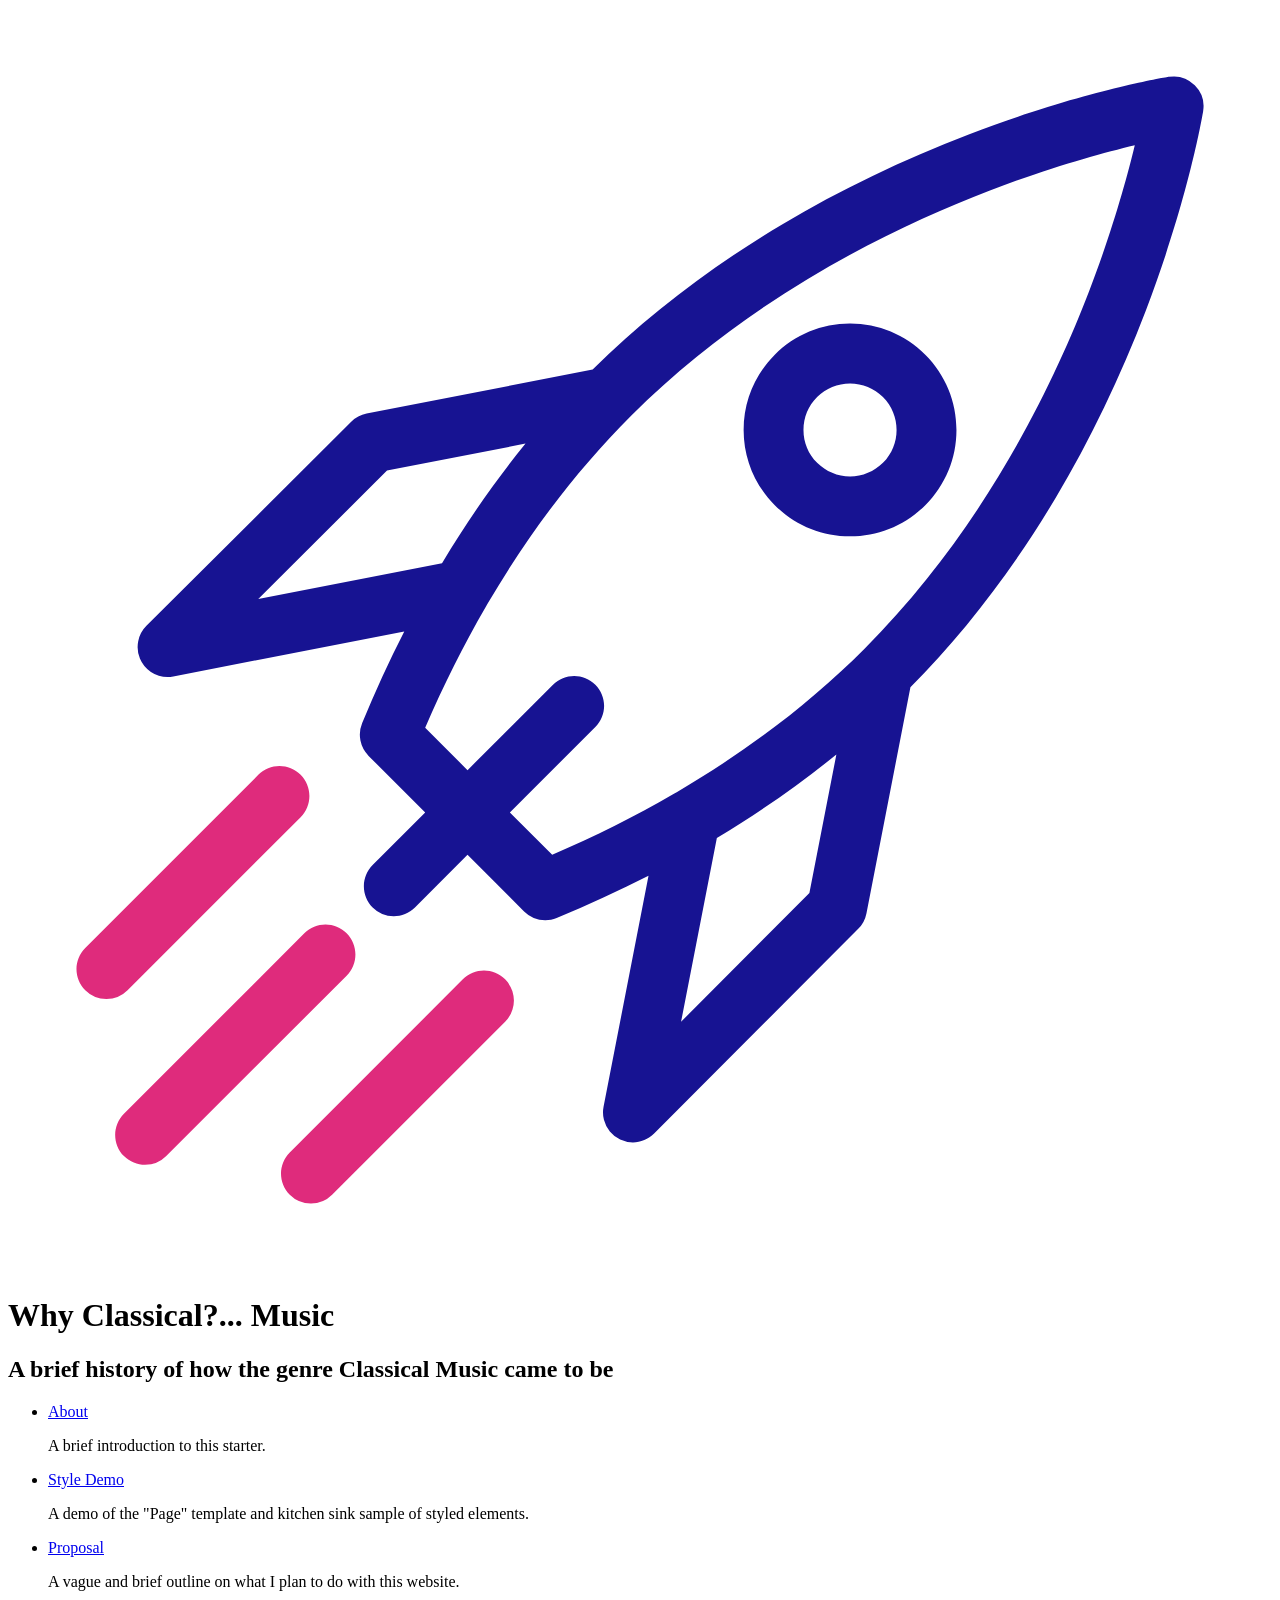
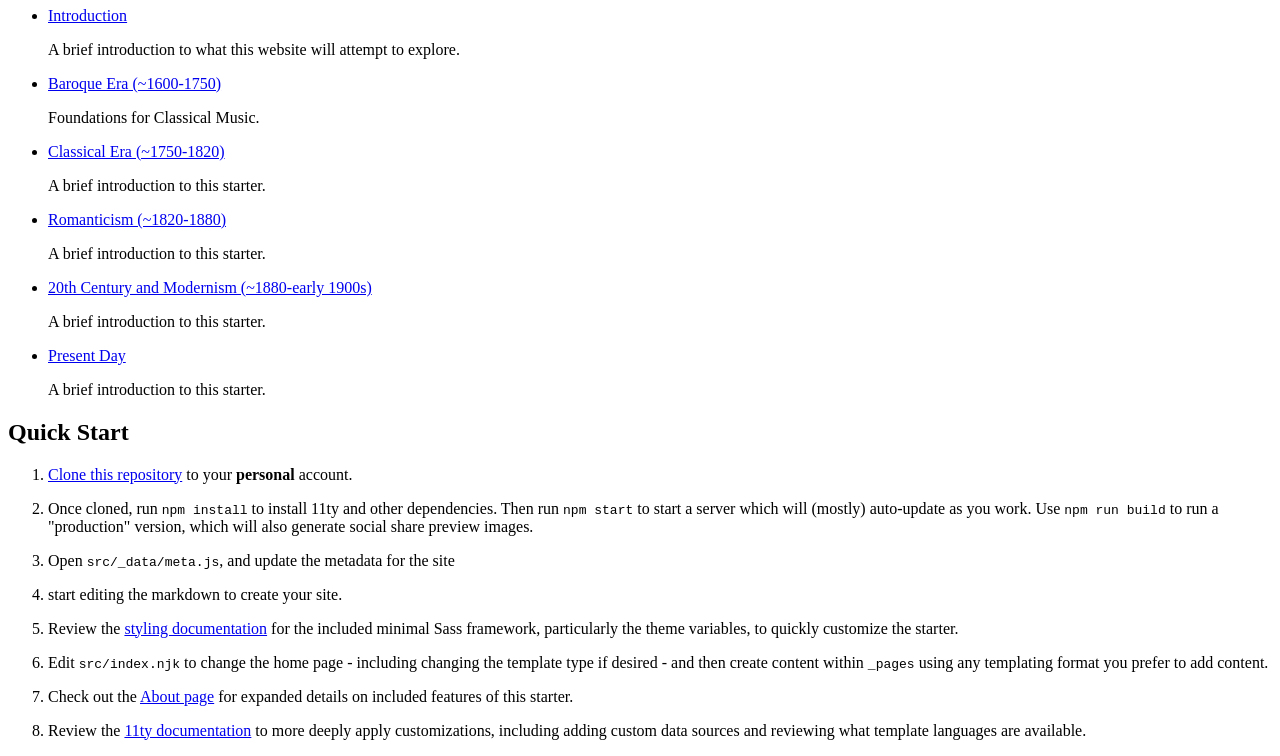
==== docs/index.html @ 2b8c35dd "edit baroque era" ====
<!DOCTYPE html>
<html lang="en"><head>
    <!-- Generated from the 11ty Netlify Jumpstart: https://github.com/5t3ph/11ty-netlify-jumpstart -->
    <meta charset="UTF-8" />
    <meta name="viewport" content="width=device-width, initial-scale=1" />
    <meta name="generator" content="eleventy" />
    <title>Why Classical?... Music</title>
    <meta
      name="description"
      content="A brief history of how the genre Classical Music came to be"
    />
    <link rel="icon" href="/hh-project-11ty-starter-kit/favicon.png" />
    <link href="/hh-project-11ty-starter-kit/css/style.css" rel="stylesheet" />
    <meta name="twitter:card" content="summary_large_image" />
    
    <meta name="twitter:creator" content="@hazelngsanstwitter" />
    
    <meta
      name="twitter:title"
      content="Why Classical?... Music"
    />
    <meta
      name="twitter:description"
      content="A brief history of how the genre Classical Music came to be"
    />

    <meta
      name="og:title"
      content="Why Classical?... Music"
    />
    <meta
      name="og:description"
      content="A brief history of how the genre Classical Music came to be"
    />
    <meta property="og:image" content="https://hackinghistory.github.io/hh-project-11ty-starter-kit//previews/home.png" />
    <meta name="twitter:image" content="https://hackinghistory.github.io/hh-project-11ty-starter-kit//previews/home.png" />

    <link
      rel="alternate"
      type="application/rss+xml"
      title="RSS Feed for Why Classical?... Music"
      href="/feed/"
    />
  </head>
  <body class="front-page">
    <header class="tdbc-hero">
  <div class="tdbc-container">
    <span class="logo">
      <svg
        viewBox="0 0 800 800"
        xmlns="http://www.w3.org/2000/svg"
        aria-hidden="true"
        focusable="false"
      >
        <path fill="none" d="M-1-1h582v402H-1z" />
        <g>
          <path
            fill="#171392"
            d="M580.562 219.439c-12.721-12.723-29.637-19.728-47.623-19.728-17.987 0-34.903 7.005-47.625 19.728-12.72 12.72-19.725 29.634-19.725 47.621 0 17.99 7.005 34.904 19.725 47.625 12.722 12.721 29.633 19.723 47.618 19.726h.007c17.986 0 34.902-7.005 47.623-19.726 12.721-12.723 19.726-29.636 19.726-47.625-.002-17.987-7.007-34.9-19.726-47.621zm-26.791 68.456c-5.566 5.568-12.96 8.636-20.834 8.636-7.872-.002-15.271-3.068-20.834-8.636-5.566-5.562-8.633-12.96-8.633-20.834 0-7.868 3.065-15.269 8.633-20.834 5.563-5.565 12.967-8.63 20.834-8.63 7.868 0 15.268 3.063 20.834 8.63 11.492 11.488 11.492 30.18 0 41.668z"
          />
          <path
            fill="#df2b7c"
            d="M62.282 627.218a18.876 18.876 0 01-13.392-5.546c-7.398-7.397-7.398-19.395 0-26.79L158.42 485.35c7.398-7.397 19.392-7.397 26.79 0s7.398 19.395 0 26.792L75.676 621.672a18.876 18.876 0 01-13.394 5.546zM86.774 732.172c-4.85 0-9.696-1.85-13.395-5.549-7.398-7.397-7.398-19.389 0-26.786L187.545 585.67c7.398-7.398 19.392-7.398 26.787 0 7.398 7.398 7.398 19.393 0 26.79L100.168 726.623a18.884 18.884 0 01-13.394 5.549zM191.725 756.661a18.88 18.88 0 01-13.395-5.546c-7.398-7.397-7.398-19.393 0-26.789L287.863 614.79c7.396-7.394 19.392-7.396 26.787 0 7.398 7.397 7.398 19.395 0 26.793L205.12 751.115a18.884 18.884 0 01-13.395 5.546z"
          />
          <path
            fill="#171392"
            d="M751.113 48.891a18.949 18.949 0 00-16.403-5.311c-2.202.357-54.705 8.98-126.25 36.316-41.974 16.034-81.85 35.237-118.529 57.076-45.039 26.814-85.356 57.721-119.899 91.871l-143.055 27.85a18.967 18.967 0 00-9.753 5.177L87.618 391.06a18.944 18.944 0 0013.365 32.36c1.202 0 2.415-.114 3.628-.347l146.185-28.463c-9.516 18.672-18.419 38.055-26.683 58.144a18.958 18.958 0 004.125 20.603l35.811 35.811-33.27 33.27c-7.398 7.398-7.398 19.39 0 26.787a18.882 18.882 0 0013.397 5.549c4.847 0 9.693-1.85 13.392-5.546l33.27-33.271 35.811 35.813a18.962 18.962 0 0013.4 5.548c2.423 0 4.871-.467 7.199-1.426 20.091-8.262 39.475-17.165 58.141-26.678L376.934 695.4a18.946 18.946 0 0018.588 22.565c4.917 0 9.778-1.918 13.417-5.573l129.188-129.604a18.969 18.969 0 005.181-9.753l27.845-143.055c34.148-34.547 65.06-74.859 91.876-119.901 21.834-36.683 41.04-76.558 57.077-118.529 27.33-71.551 35.958-124.048 36.313-126.25a18.957 18.957 0 00-5.306-16.409zm-592.72 325.11l81.489-81.224 87.674-17.069c-19.015 23.391-36.655 48.634-52.847 75.648l-116.316 22.645zm348.826 186.12l-81.222 81.489 22.643-116.316c27.021-16.192 52.259-33.83 75.648-52.848l-17.069 87.675zm177.14-381.185c-23.915 62.371-68.01 152.302-142.237 226.531-34.171 34.168-73.96 64.54-118.89 90.838-.804.401-1.585.854-2.322 1.366-24.049 13.943-49.566 26.728-76.476 38.302l-26.806-26.809 54.11-54.106c7.395-7.397 7.395-19.392 0-26.79-7.398-7.397-19.392-7.396-26.79 0l-54.109 54.106-26.806-26.809c11.578-26.913 24.361-52.433 38.308-76.488.508-.732.951-1.5 1.35-2.295 26.298-44.938 56.672-84.732 90.849-118.909 74.225-74.225 164.156-118.319 226.527-142.235 37.897-14.537 70.522-23.601 92.09-28.797-5.198 21.571-14.263 54.197-28.798 92.095z"
          />
        </g>
      </svg>
    </span>
    <h1 class="tdbc-ink--primary tdbc-mb-none">Why Classical?... Music</h1>
    <h2 class="tdbc-lead tdbc-content-maxlength tdbc-ink--gray tdbc-mt-md tdbc-mx-auto">
      A brief history of how the genre Classical Music came to be
    </h2>
  </div>
</header>
<main class="tdbc-container">
  <div class="tdbc-section">
    <ul class="tdbc-column-container"><li class="tdbc-card">
        <div class="tdbc-card__content">
          <a href="/hh-project-11ty-starter-kit/about/" class="tdbc-card__title">About</a>
          <p>A brief introduction to this starter.</p>
        </div>
      </li><li class="tdbc-card">
        <div class="tdbc-card__content">
          <a href="/hh-project-11ty-starter-kit/styledemo/" class="tdbc-card__title">Style Demo</a>
          <p>A demo of the &quot;Page&quot; template and kitchen sink sample of styled elements.</p>
        </div>
      </li><li class="tdbc-card">
        <div class="tdbc-card__content">
          <a href="/hh-project-11ty-starter-kit/proposal/" class="tdbc-card__title">Proposal</a>
          <p>A vague and brief outline on what I plan to do with this website.</p>
        </div>
      </li><li class="tdbc-card">
        <div class="tdbc-card__content">
          <a href="/hh-project-11ty-starter-kit/Introduction/" class="tdbc-card__title">Introduction</a>
          <p>A brief introduction to what this website will attempt to explore.</p>
        </div>
      </li><li class="tdbc-card">
        <div class="tdbc-card__content">
          <a href="/hh-project-11ty-starter-kit/Baroque Era/" class="tdbc-card__title">Baroque Era (~1600-1750)</a>
          <p>Foundations for Classical Music.</p>
        </div>
      </li><li class="tdbc-card">
        <div class="tdbc-card__content">
          <a href="/hh-project-11ty-starter-kit/Classical Era/" class="tdbc-card__title">Classical Era (~1750-1820)</a>
          <p>A brief introduction to this starter.</p>
        </div>
      </li><li class="tdbc-card">
        <div class="tdbc-card__content">
          <a href="/hh-project-11ty-starter-kit/Romantic Era/" class="tdbc-card__title">Romanticism (~1820-1880)</a>
          <p>A brief introduction to this starter.</p>
        </div>
      </li><li class="tdbc-card">
        <div class="tdbc-card__content">
          <a href="/hh-project-11ty-starter-kit/20th Century/" class="tdbc-card__title">20th Century and Modernism (~1880-early 1900s)</a>
          <p>A brief introduction to this starter.</p>
        </div>
      </li><li class="tdbc-card">
        <div class="tdbc-card__content">
          <a href="/hh-project-11ty-starter-kit/Now idk/" class="tdbc-card__title">Present Day</a>
          <p>A brief introduction to this starter.</p>
        </div>
      </li></ul>
  </div>
  <h2 id="quickstart" class="tdbc-h3 tdbc-mt-lg">Quick Start</h2>
<ol>
<li>
<p><a href="https://github.com/HackingHistory/hh-project-11ty-starter-kit">Clone this repository</a>
to your <strong>personal</strong> account.</p>
</li>
<li>
<p>Once cloned, run <code>npm install</code> to install 11ty and other dependencies. Then run <code>npm start</code>
to start a server which will (mostly) auto-update as you work.
Use <code>npm run build</code> to run a &quot;production&quot; version, which will also generate
social share preview images.</p>
</li>
<li>
<p>Open <code>src/_data/meta.js</code>, and update the metadata for the site</p>
</li>
<li>
<p>start editing the markdown to create your site.</p>
</li>
<li>
<p>Review the <a href="https://5t3ph.github.io/html-sass-jumpstart/">styling documentation</a>
for the included minimal Sass framework, particularly the theme variables,
to quickly customize the starter.</p>
</li>
<li>
<p>Edit <code>src/index.njk</code> to change the home page - including changing the template type if desired - and then create content within <code>_pages</code> using any templating format you prefer to add content.</p>
</li>
<li>
<p>Check out the <a href="/about/">About page</a> for expanded details on included features of this starter.</p>
</li>
<li>
<p>Review the <a href="https://11ty.dev">11ty documentation</a> to more deeply apply customizations, including adding custom data sources and reviewing what template languages are available.</p>
</li>
</ol>
<!-- <h3 class="tdbc-h4">Is Netlify hosting required?</h3>
<p>It's not required, but highly recommended, and is also how the build process is setup to run
against. --&gt;</p>
<blockquote>
<p>For more Eleventy resources, check out @5t3ph's extended collection on <a href="https://11ty.rocks">11ty.Rocks</a>!</p>
</blockquote>
</main>


    <footer class="tdbc-background--secondary">
      <div class="tdbc-container tdbc-text-align-center">
        <div class="tdbc-row tdbc-ink--light tdbc-mx-auto">
          <p class="tdbc-mb-none">&copy; 2022 Why Classical?... Music • v1.2.0</p>
          <span class="tdbc-row tdbc-row--center-content">
            <a
              href="https://twitter.com/hazelngsanstwitter/"
              class="tdbc-icon-button tdbc-ink--light"
              aria-label="Twitter"
            >
              <svg xmlns="http://www.w3.org/2000/svg" viewBox="0 0 26 28" aria-hidden="true" focusable="false">
                <path
                  d="M25.312 6.375c-0.688 1-1.547 1.891-2.531 2.609 0.016 0.219 0.016 0.438 0.016 0.656 0 6.672-5.078 14.359-14.359 14.359-2.859 0-5.516-0.828-7.75-2.266 0.406 0.047 0.797 0.063 1.219 0.063 2.359 0 4.531-0.797 6.266-2.156-2.219-0.047-4.078-1.5-4.719-3.5 0.313 0.047 0.625 0.078 0.953 0.078 0.453 0 0.906-0.063 1.328-0.172-2.312-0.469-4.047-2.5-4.047-4.953v-0.063c0.672 0.375 1.453 0.609 2.281 0.641-1.359-0.906-2.25-2.453-2.25-4.203 0-0.938 0.25-1.797 0.688-2.547 2.484 3.062 6.219 5.063 10.406 5.281-0.078-0.375-0.125-0.766-0.125-1.156 0-2.781 2.25-5.047 5.047-5.047 1.453 0 2.766 0.609 3.687 1.594 1.141-0.219 2.234-0.641 3.203-1.219-0.375 1.172-1.172 2.156-2.219 2.781 1.016-0.109 2-0.391 2.906-0.781z"
                ></path>
              </svg>
            </a>
          </span>
        </div>
      </div>
    </footer>
  </body>
</html>
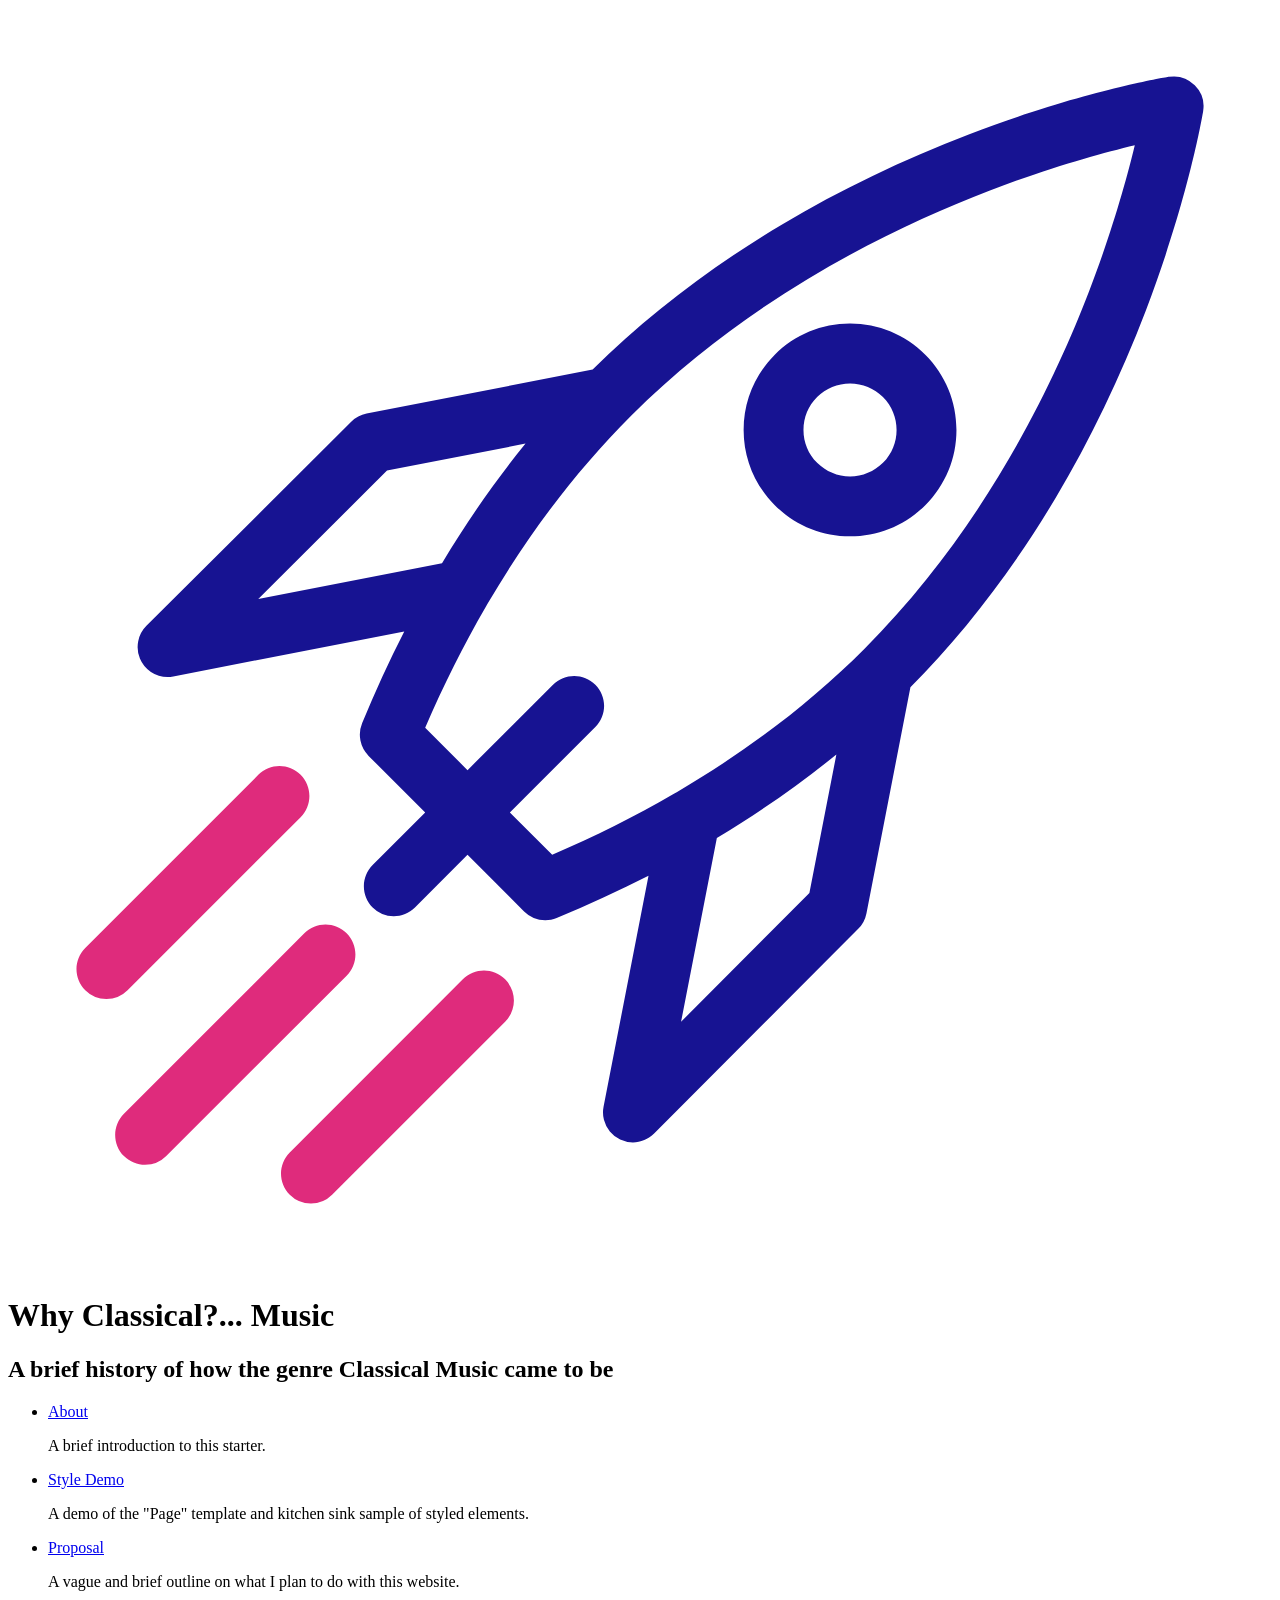
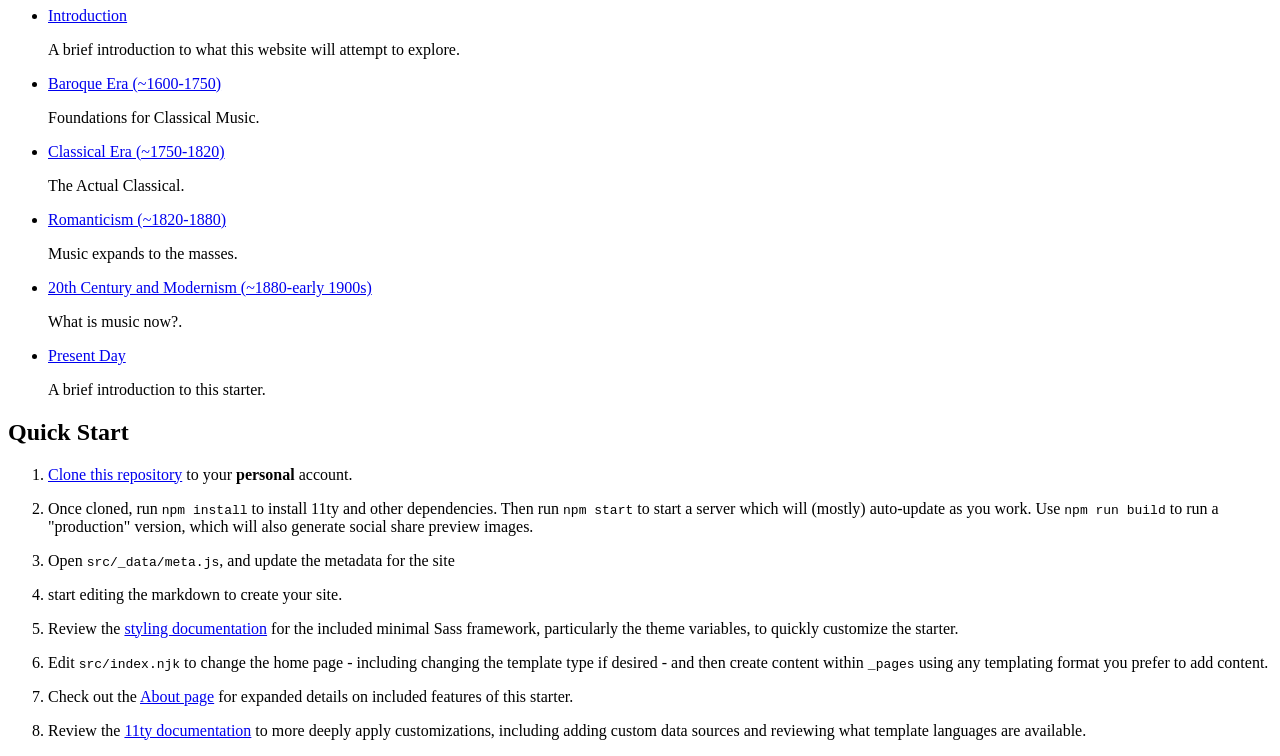
==== commit 8892097e: "youtube box description embed" ====
--- a/docs/index.html
+++ b/docs/index.html
@@ -105,17 +105,17 @@
       </li><li class="tdbc-card">
         <div class="tdbc-card__content">
           <a href="/hh-project-11ty-starter-kit/Classical Era/" class="tdbc-card__title">Classical Era (~1750-1820)</a>
-          <p>A brief introduction to this starter.</p>
+          <p>The Actual Classical.</p>
         </div>
       </li><li class="tdbc-card">
         <div class="tdbc-card__content">
           <a href="/hh-project-11ty-starter-kit/Romantic Era/" class="tdbc-card__title">Romanticism (~1820-1880)</a>
-          <p>A brief introduction to this starter.</p>
+          <p>Music expands to the masses.</p>
         </div>
       </li><li class="tdbc-card">
         <div class="tdbc-card__content">
           <a href="/hh-project-11ty-starter-kit/20th Century/" class="tdbc-card__title">20th Century and Modernism (~1880-early 1900s)</a>
-          <p>A brief introduction to this starter.</p>
+          <p>What is music now?.</p>
         </div>
       </li><li class="tdbc-card">
         <div class="tdbc-card__content">
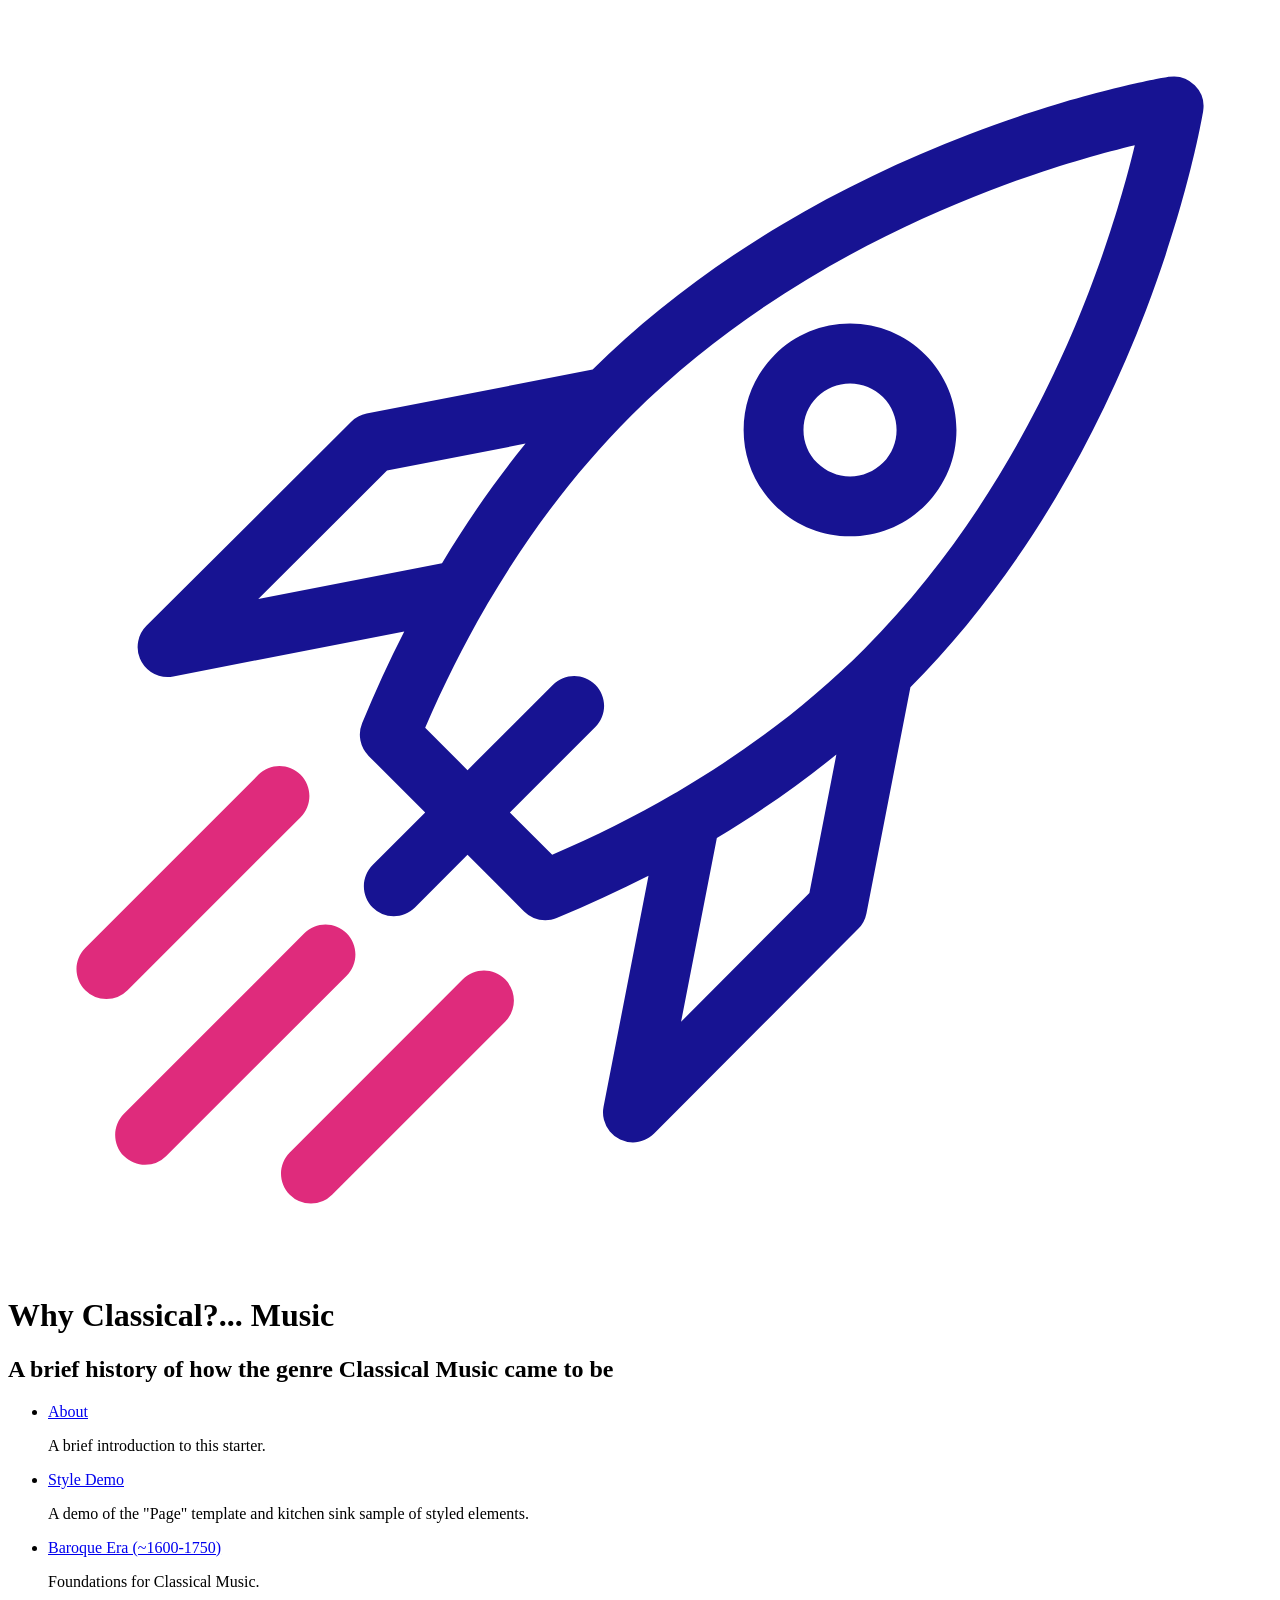
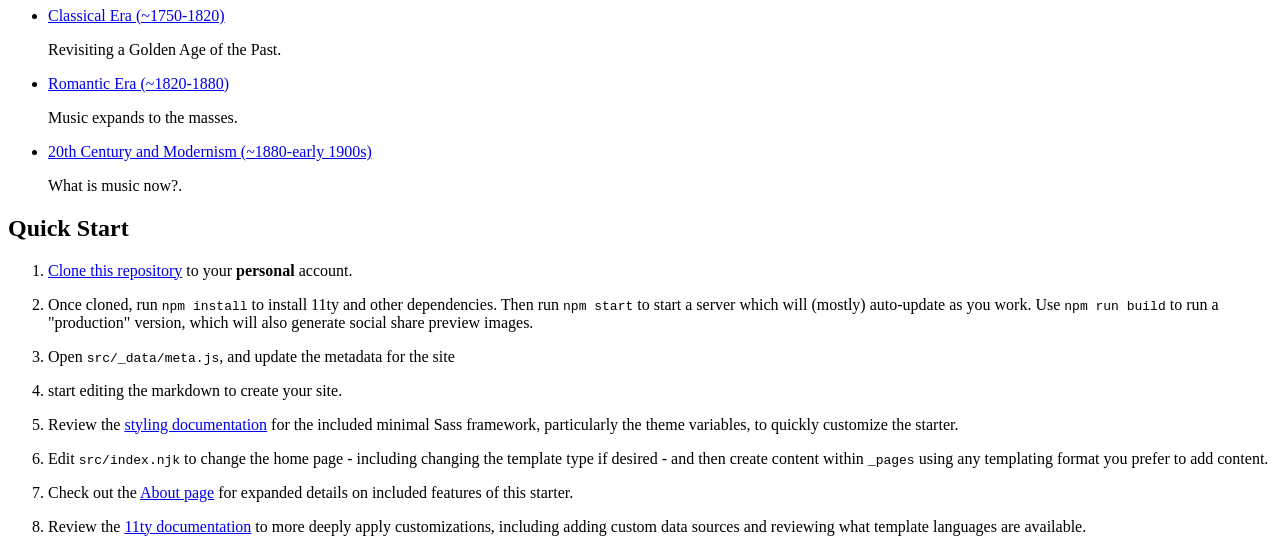
==== commit c6c40102: "romantic" ====
--- a/docs/index.html
+++ b/docs/index.html
@@ -89,38 +89,23 @@
         </div>
       </li><li class="tdbc-card">
         <div class="tdbc-card__content">
-          <a href="/hh-project-11ty-starter-kit/proposal/" class="tdbc-card__title">Proposal</a>
-          <p>A vague and brief outline on what I plan to do with this website.</p>
-        </div>
-      </li><li class="tdbc-card">
-        <div class="tdbc-card__content">
-          <a href="/hh-project-11ty-starter-kit/Introduction/" class="tdbc-card__title">Introduction</a>
-          <p>A brief introduction to what this website will attempt to explore.</p>
-        </div>
-      </li><li class="tdbc-card">
-        <div class="tdbc-card__content">
           <a href="/hh-project-11ty-starter-kit/Baroque Era/" class="tdbc-card__title">Baroque Era (~1600-1750)</a>
           <p>Foundations for Classical Music.</p>
         </div>
       </li><li class="tdbc-card">
         <div class="tdbc-card__content">
           <a href="/hh-project-11ty-starter-kit/Classical Era/" class="tdbc-card__title">Classical Era (~1750-1820)</a>
-          <p>The Actual Classical.</p>
+          <p>Revisiting a Golden Age of the Past.</p>
         </div>
       </li><li class="tdbc-card">
         <div class="tdbc-card__content">
-          <a href="/hh-project-11ty-starter-kit/Romantic Era/" class="tdbc-card__title">Romanticism (~1820-1880)</a>
+          <a href="/hh-project-11ty-starter-kit/Romantic Era/" class="tdbc-card__title">Romantic Era (~1820-1880)</a>
           <p>Music expands to the masses.</p>
         </div>
       </li><li class="tdbc-card">
         <div class="tdbc-card__content">
           <a href="/hh-project-11ty-starter-kit/20th Century/" class="tdbc-card__title">20th Century and Modernism (~1880-early 1900s)</a>
           <p>What is music now?.</p>
-        </div>
-      </li><li class="tdbc-card">
-        <div class="tdbc-card__content">
-          <a href="/hh-project-11ty-starter-kit/Now idk/" class="tdbc-card__title">Present Day</a>
-          <p>A brief introduction to this starter.</p>
         </div>
       </li></ul>
   </div>
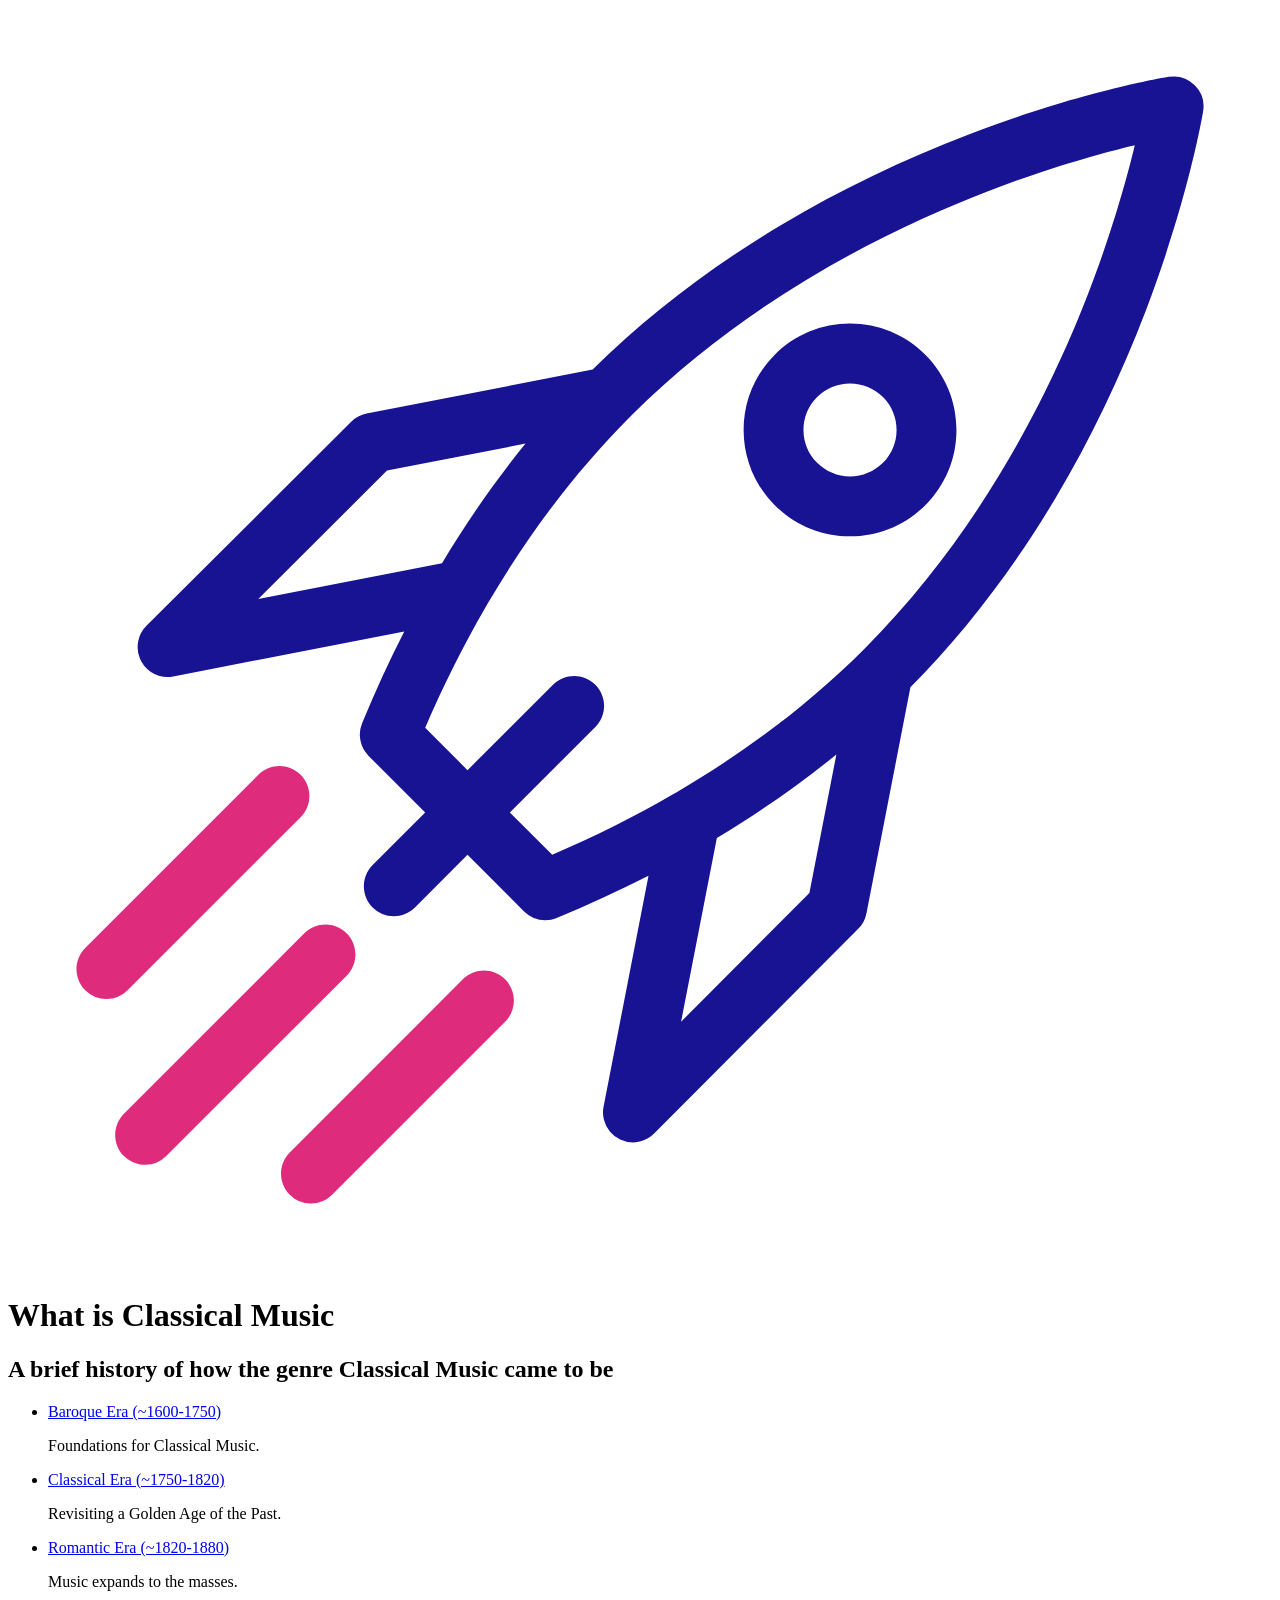
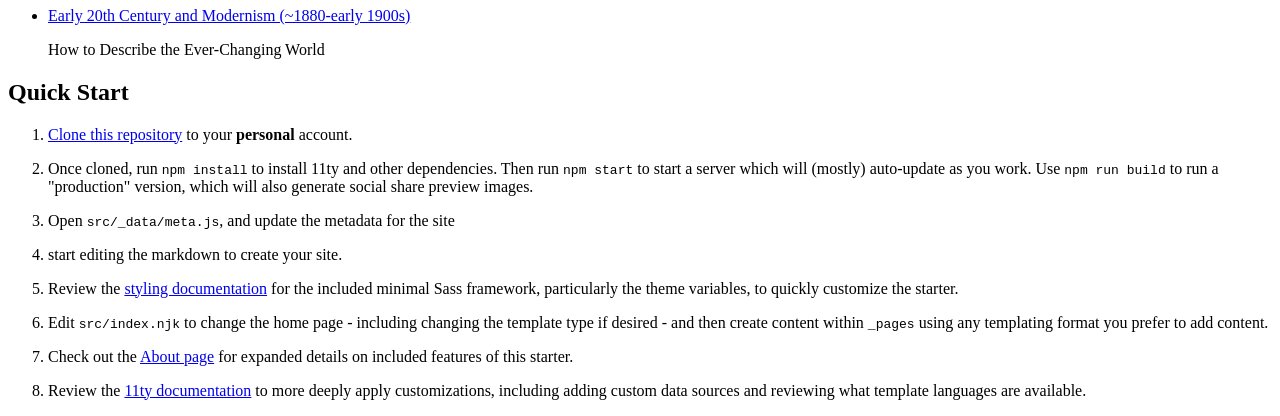
==== commit b91ad870: "changes to pages" ====
--- a/docs/index.html
+++ b/docs/index.html
@@ -4,7 +4,7 @@
     <meta charset="UTF-8" />
     <meta name="viewport" content="width=device-width, initial-scale=1" />
     <meta name="generator" content="eleventy" />
-    <title>Why Classical?... Music</title>
+    <title>What is Classical Music</title>
     <meta
       name="description"
       content="A brief history of how the genre Classical Music came to be"
@@ -17,7 +17,7 @@
     
     <meta
       name="twitter:title"
-      content="Why Classical?... Music"
+      content="What is Classical Music"
     />
     <meta
       name="twitter:description"
@@ -26,7 +26,7 @@
 
     <meta
       name="og:title"
-      content="Why Classical?... Music"
+      content="What is Classical Music"
     />
     <meta
       name="og:description"
@@ -38,7 +38,7 @@
     <link
       rel="alternate"
       type="application/rss+xml"
-      title="RSS Feed for Why Classical?... Music"
+      title="RSS Feed for What is Classical Music"
       href="/feed/"
     />
   </head>
@@ -69,7 +69,7 @@
         </g>
       </svg>
     </span>
-    <h1 class="tdbc-ink--primary tdbc-mb-none">Why Classical?... Music</h1>
+    <h1 class="tdbc-ink--primary tdbc-mb-none">What is Classical Music</h1>
     <h2 class="tdbc-lead tdbc-content-maxlength tdbc-ink--gray tdbc-mt-md tdbc-mx-auto">
       A brief history of how the genre Classical Music came to be
     </h2>
@@ -78,16 +78,6 @@
 <main class="tdbc-container">
   <div class="tdbc-section">
     <ul class="tdbc-column-container"><li class="tdbc-card">
-        <div class="tdbc-card__content">
-          <a href="/hh-project-11ty-starter-kit/about/" class="tdbc-card__title">About</a>
-          <p>A brief introduction to this starter.</p>
-        </div>
-      </li><li class="tdbc-card">
-        <div class="tdbc-card__content">
-          <a href="/hh-project-11ty-starter-kit/styledemo/" class="tdbc-card__title">Style Demo</a>
-          <p>A demo of the &quot;Page&quot; template and kitchen sink sample of styled elements.</p>
-        </div>
-      </li><li class="tdbc-card">
         <div class="tdbc-card__content">
           <a href="/hh-project-11ty-starter-kit/Baroque Era/" class="tdbc-card__title">Baroque Era (~1600-1750)</a>
           <p>Foundations for Classical Music.</p>
@@ -104,8 +94,8 @@
         </div>
       </li><li class="tdbc-card">
         <div class="tdbc-card__content">
-          <a href="/hh-project-11ty-starter-kit/20th Century/" class="tdbc-card__title">20th Century and Modernism (~1880-early 1900s)</a>
-          <p>What is music now?.</p>
+          <a href="/hh-project-11ty-starter-kit/20th Century/" class="tdbc-card__title">Early 20th Century and Modernism (~1880-early 1900s)</a>
+          <p>How to Describe the Ever-Changing World</p>
         </div>
       </li></ul>
   </div>
@@ -154,7 +144,7 @@
     <footer class="tdbc-background--secondary">
       <div class="tdbc-container tdbc-text-align-center">
         <div class="tdbc-row tdbc-ink--light tdbc-mx-auto">
-          <p class="tdbc-mb-none">&copy; 2022 Why Classical?... Music • v1.2.0</p>
+          <p class="tdbc-mb-none">&copy; 2022 What is Classical Music • v1.2.0</p>
           <span class="tdbc-row tdbc-row--center-content">
             <a
               href="https://twitter.com/hazelngsanstwitter/"
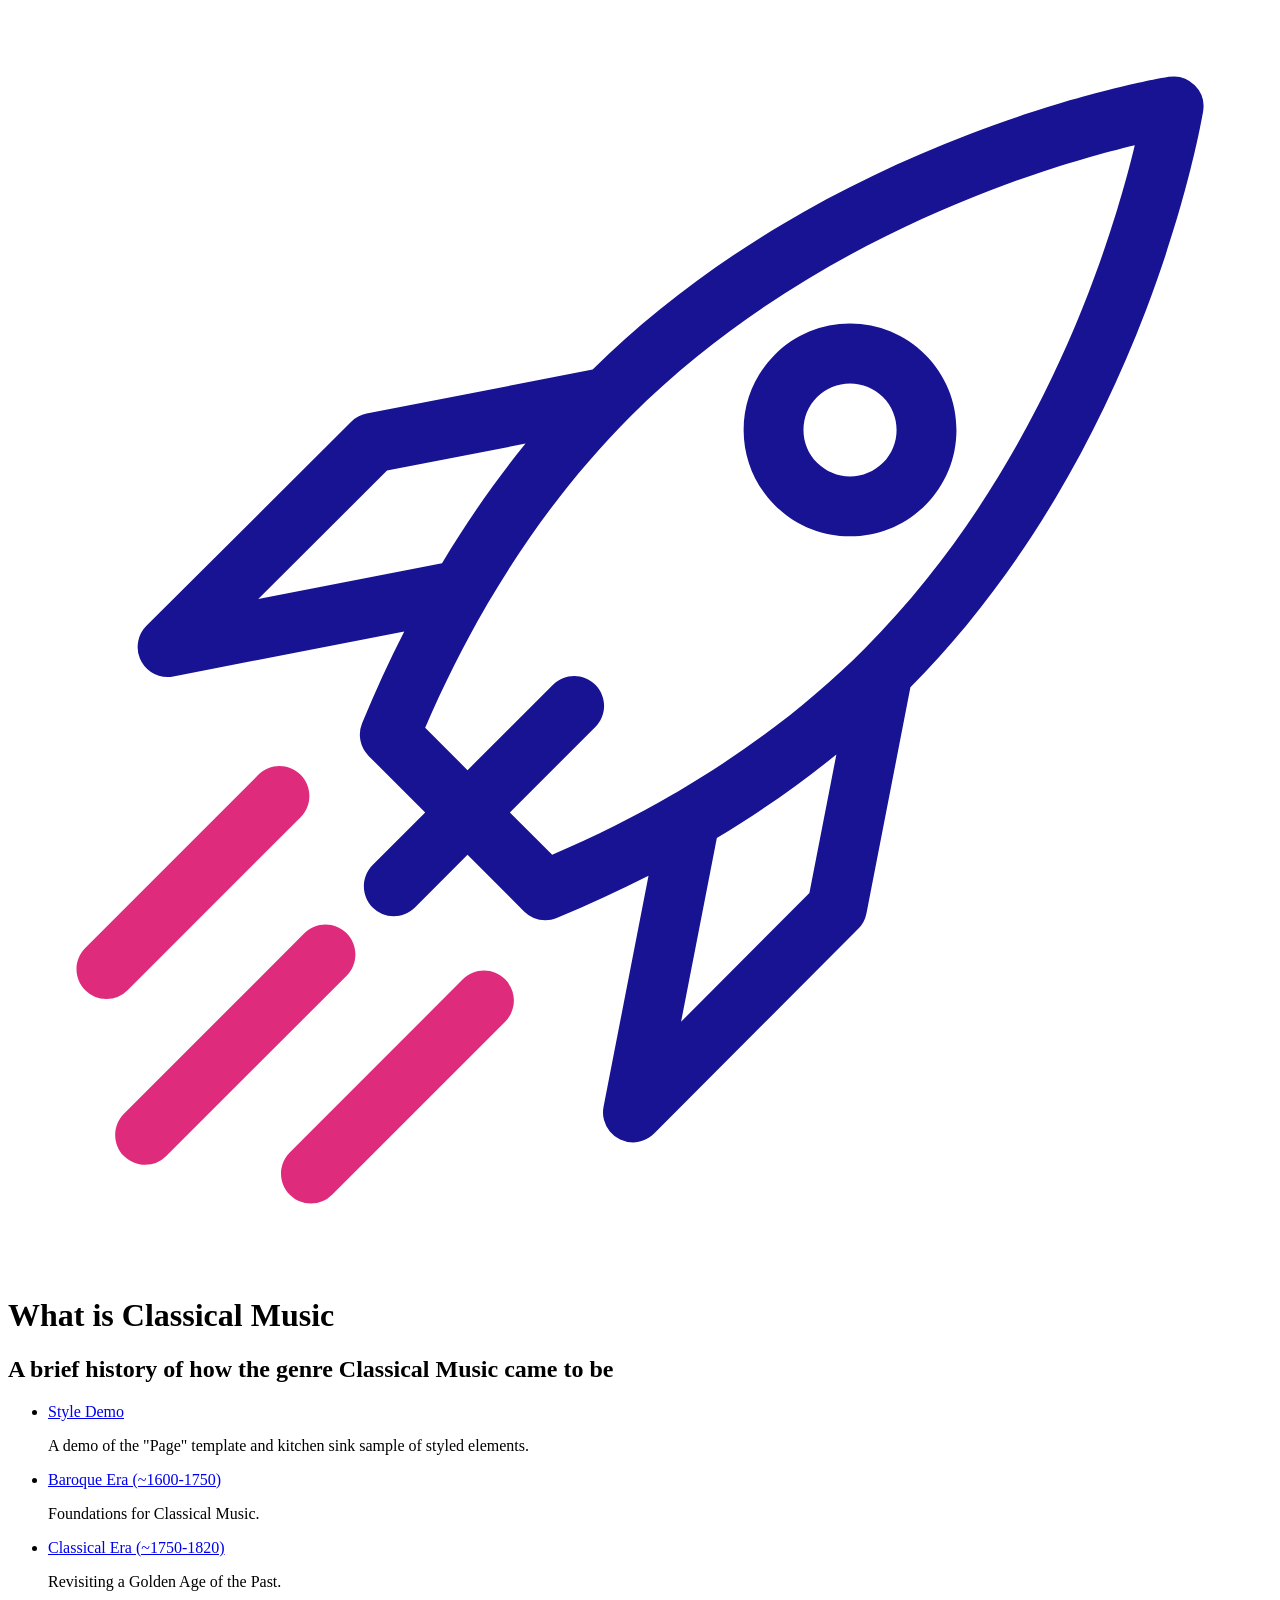
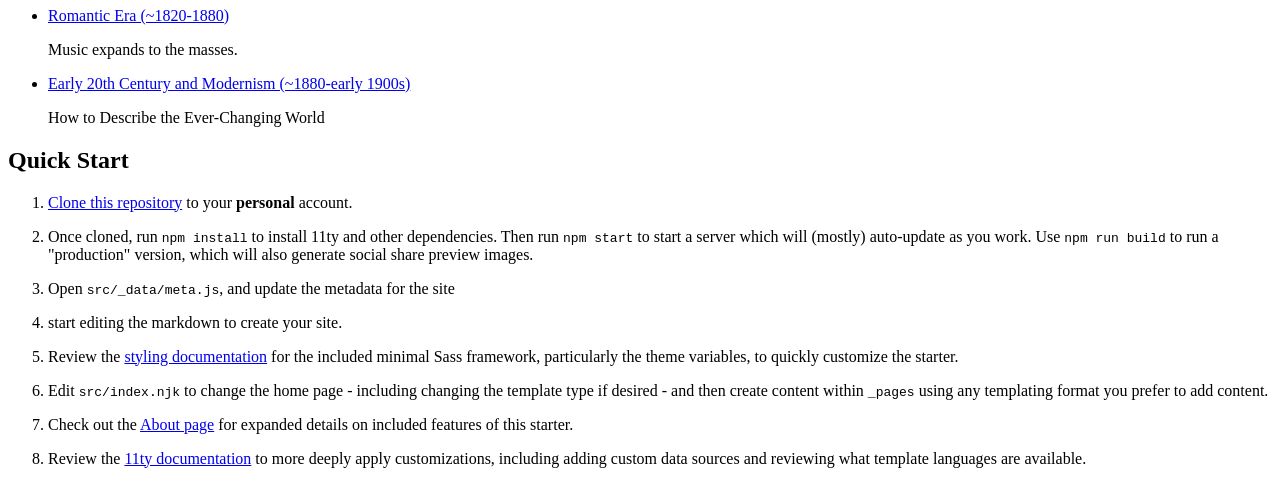
==== commit fef7efd5: "fixed links" ====
--- a/docs/index.html
+++ b/docs/index.html
@@ -78,6 +78,11 @@
 <main class="tdbc-container">
   <div class="tdbc-section">
     <ul class="tdbc-column-container"><li class="tdbc-card">
+        <div class="tdbc-card__content">
+          <a href="/hh-project-11ty-starter-kit/styledemo/" class="tdbc-card__title">Style Demo</a>
+          <p>A demo of the &quot;Page&quot; template and kitchen sink sample of styled elements.</p>
+        </div>
+      </li><li class="tdbc-card">
         <div class="tdbc-card__content">
           <a href="/hh-project-11ty-starter-kit/Baroque Era/" class="tdbc-card__title">Baroque Era (~1600-1750)</a>
           <p>Foundations for Classical Music.</p>
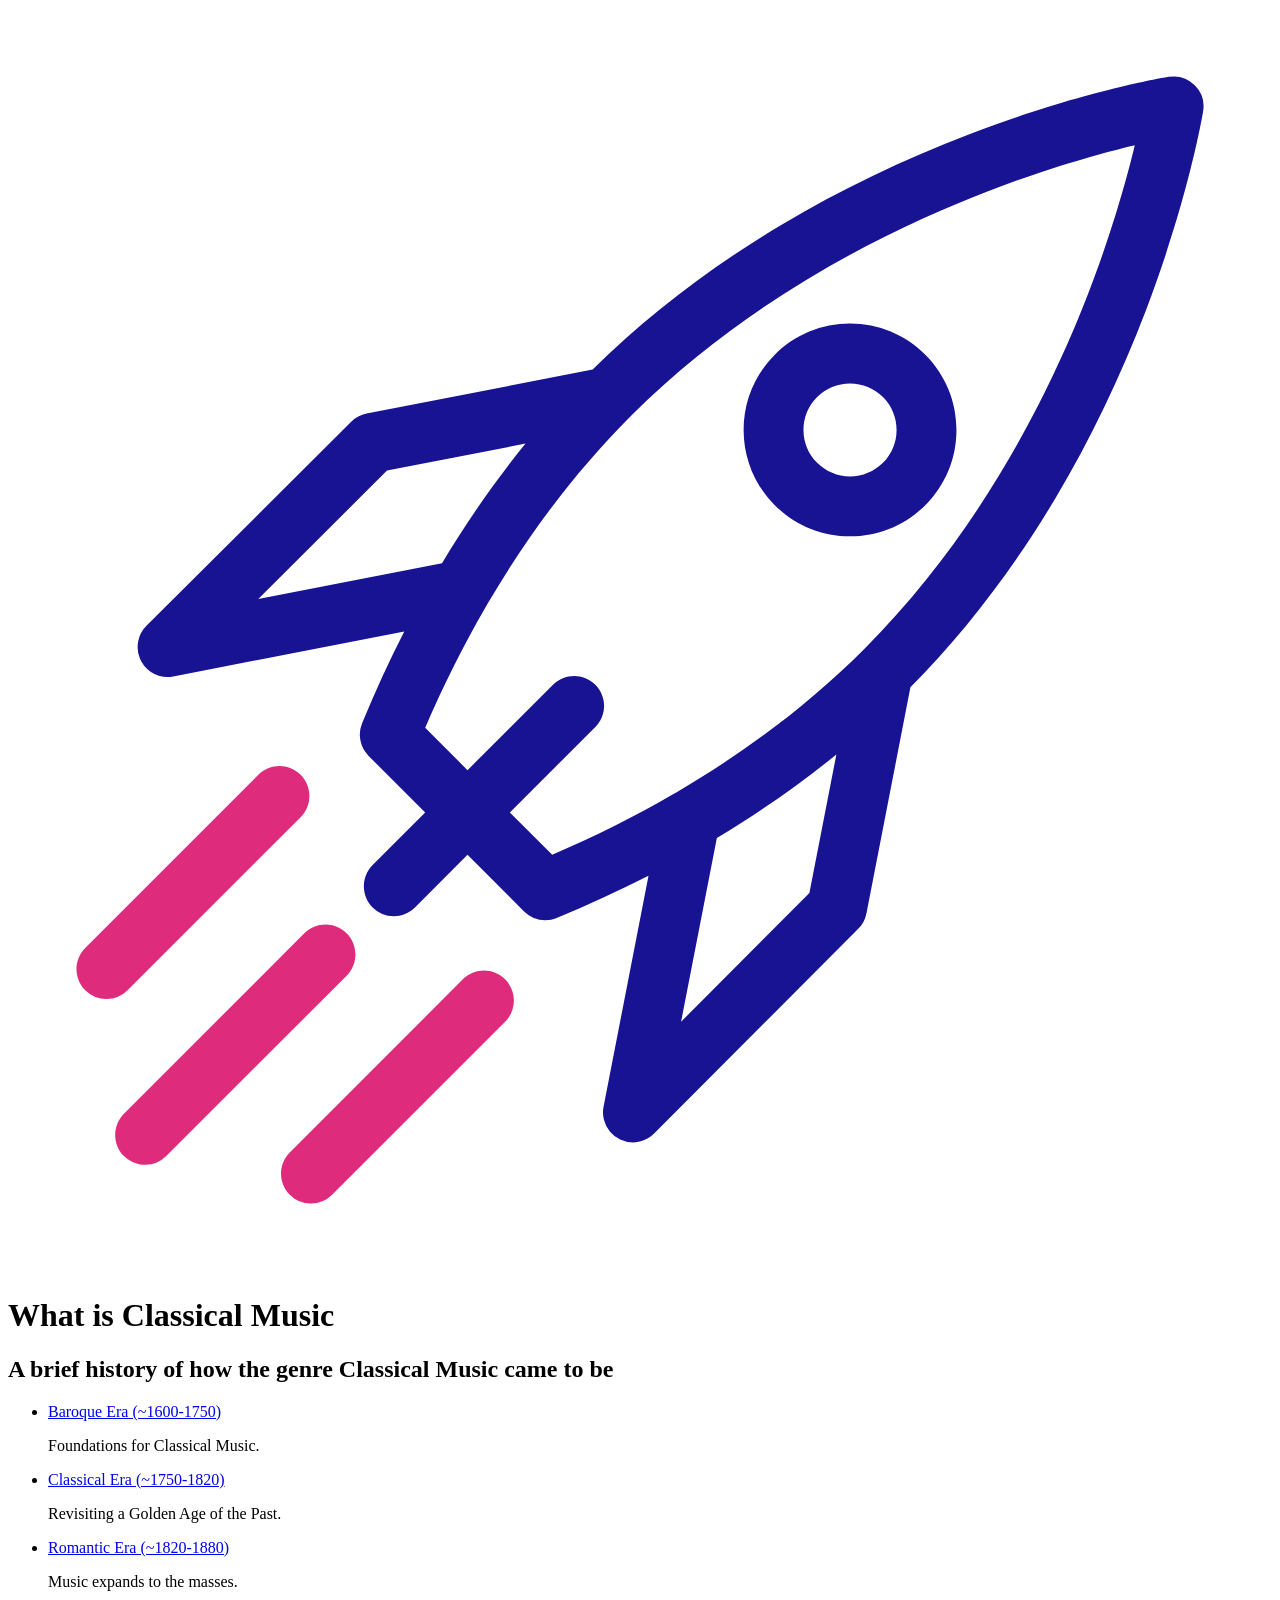
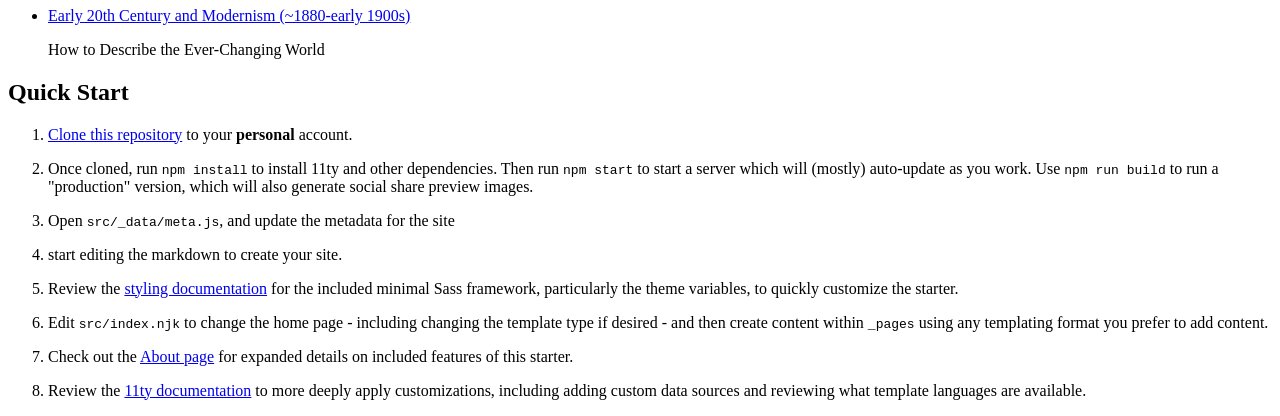
==== commit e4d4d3af: "add date line" ====
--- a/docs/index.html
+++ b/docs/index.html
@@ -78,11 +78,6 @@
 <main class="tdbc-container">
   <div class="tdbc-section">
     <ul class="tdbc-column-container"><li class="tdbc-card">
-        <div class="tdbc-card__content">
-          <a href="/hh-project-11ty-starter-kit/styledemo/" class="tdbc-card__title">Style Demo</a>
-          <p>A demo of the &quot;Page&quot; template and kitchen sink sample of styled elements.</p>
-        </div>
-      </li><li class="tdbc-card">
         <div class="tdbc-card__content">
           <a href="/hh-project-11ty-starter-kit/Baroque Era/" class="tdbc-card__title">Baroque Era (~1600-1750)</a>
           <p>Foundations for Classical Music.</p>
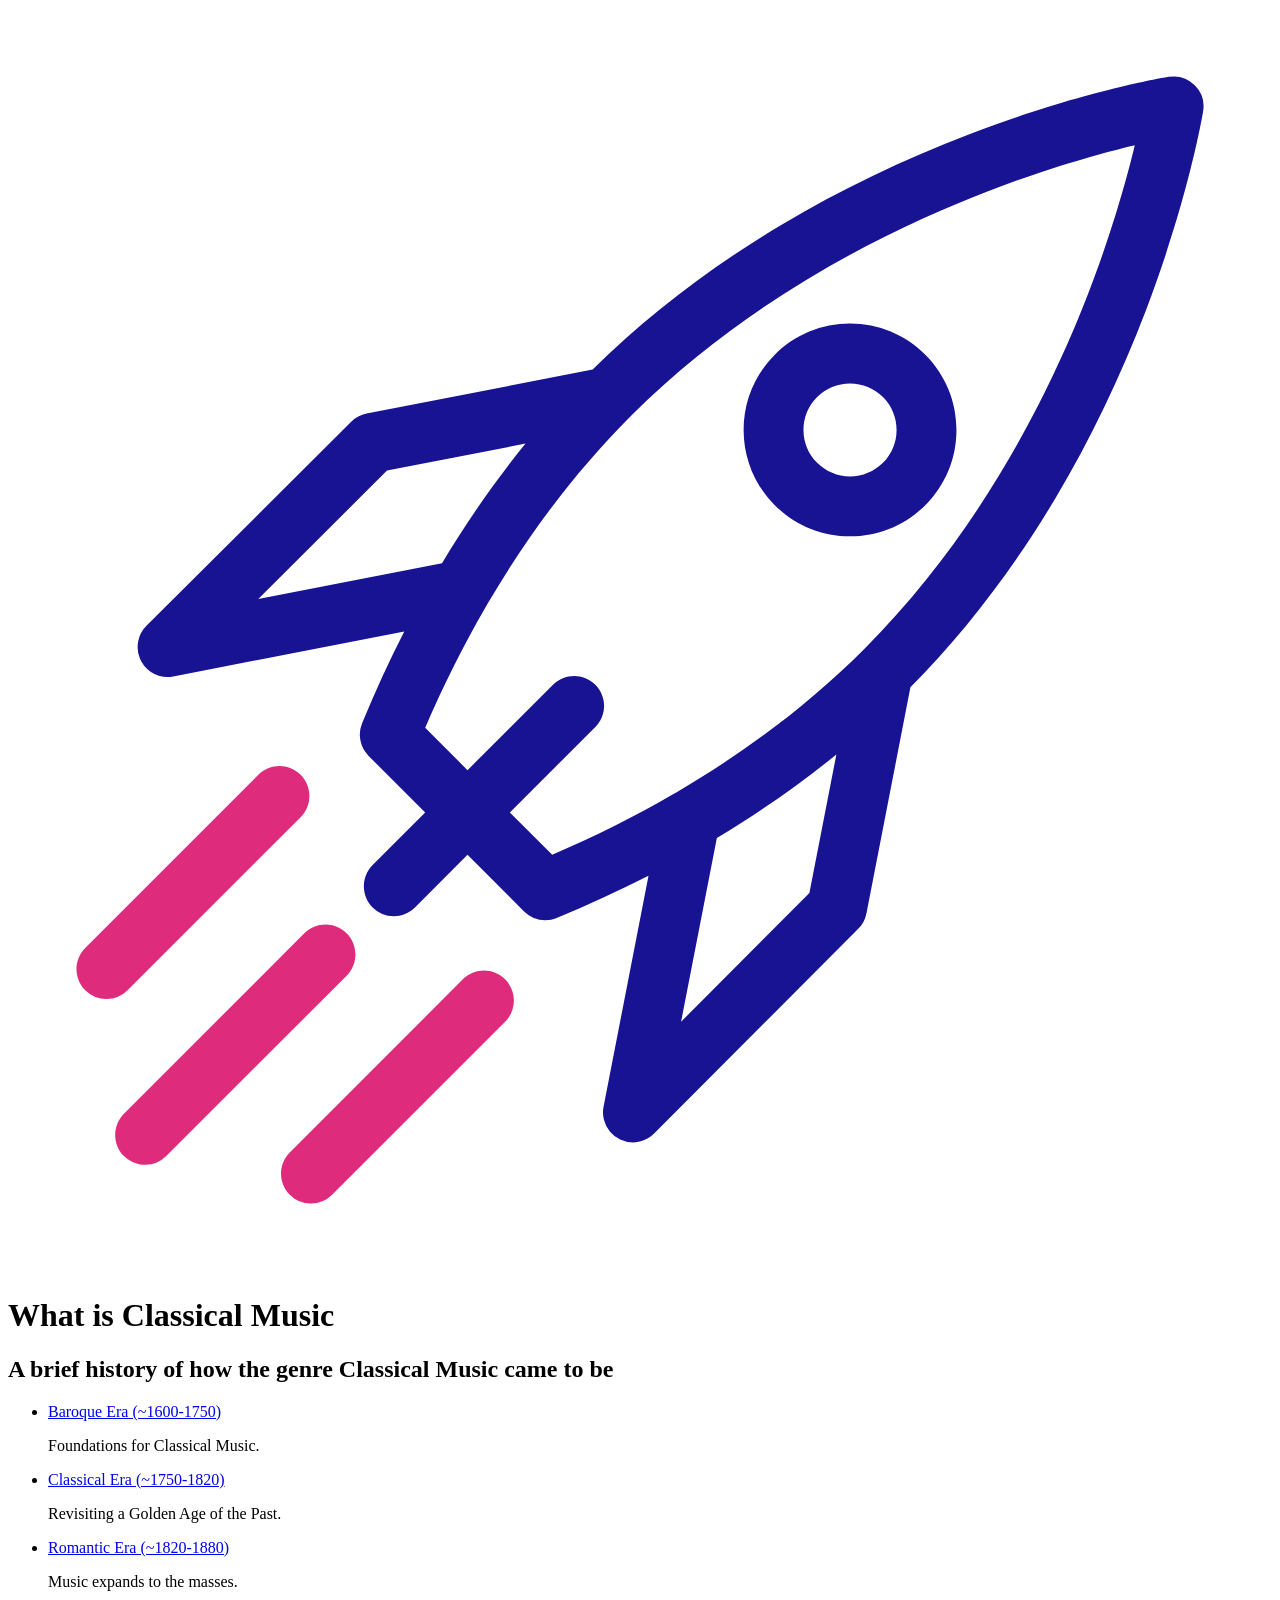
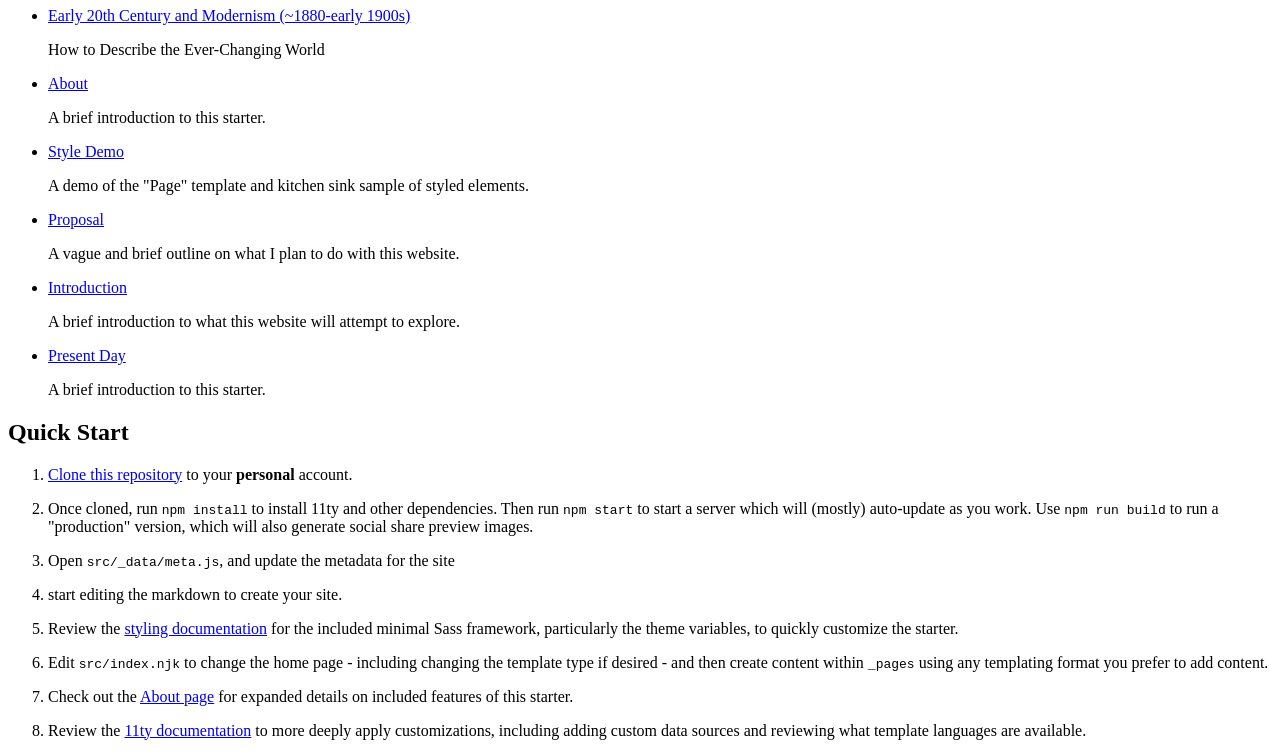
==== commit 7997bad6: "restore pages but moved to diff files" ====
--- a/docs/index.html
+++ b/docs/index.html
@@ -97,6 +97,31 @@
           <a href="/hh-project-11ty-starter-kit/20th Century/" class="tdbc-card__title">Early 20th Century and Modernism (~1880-early 1900s)</a>
           <p>How to Describe the Ever-Changing World</p>
         </div>
+      </li><li class="tdbc-card">
+        <div class="tdbc-card__content">
+          <a href="/hh-project-11ty-starter-kit/about/" class="tdbc-card__title">About</a>
+          <p>A brief introduction to this starter.</p>
+        </div>
+      </li><li class="tdbc-card">
+        <div class="tdbc-card__content">
+          <a href="/hh-project-11ty-starter-kit/styledemo/" class="tdbc-card__title">Style Demo</a>
+          <p>A demo of the &quot;Page&quot; template and kitchen sink sample of styled elements.</p>
+        </div>
+      </li><li class="tdbc-card">
+        <div class="tdbc-card__content">
+          <a href="/hh-project-11ty-starter-kit/proposal/" class="tdbc-card__title">Proposal</a>
+          <p>A vague and brief outline on what I plan to do with this website.</p>
+        </div>
+      </li><li class="tdbc-card">
+        <div class="tdbc-card__content">
+          <a href="/hh-project-11ty-starter-kit/Introduction/" class="tdbc-card__title">Introduction</a>
+          <p>A brief introduction to what this website will attempt to explore.</p>
+        </div>
+      </li><li class="tdbc-card">
+        <div class="tdbc-card__content">
+          <a href="/hh-project-11ty-starter-kit/Now idk/" class="tdbc-card__title">Present Day</a>
+          <p>A brief introduction to this starter.</p>
+        </div>
       </li></ul>
   </div>
   <h2 id="quickstart" class="tdbc-h3 tdbc-mt-lg">Quick Start</h2>
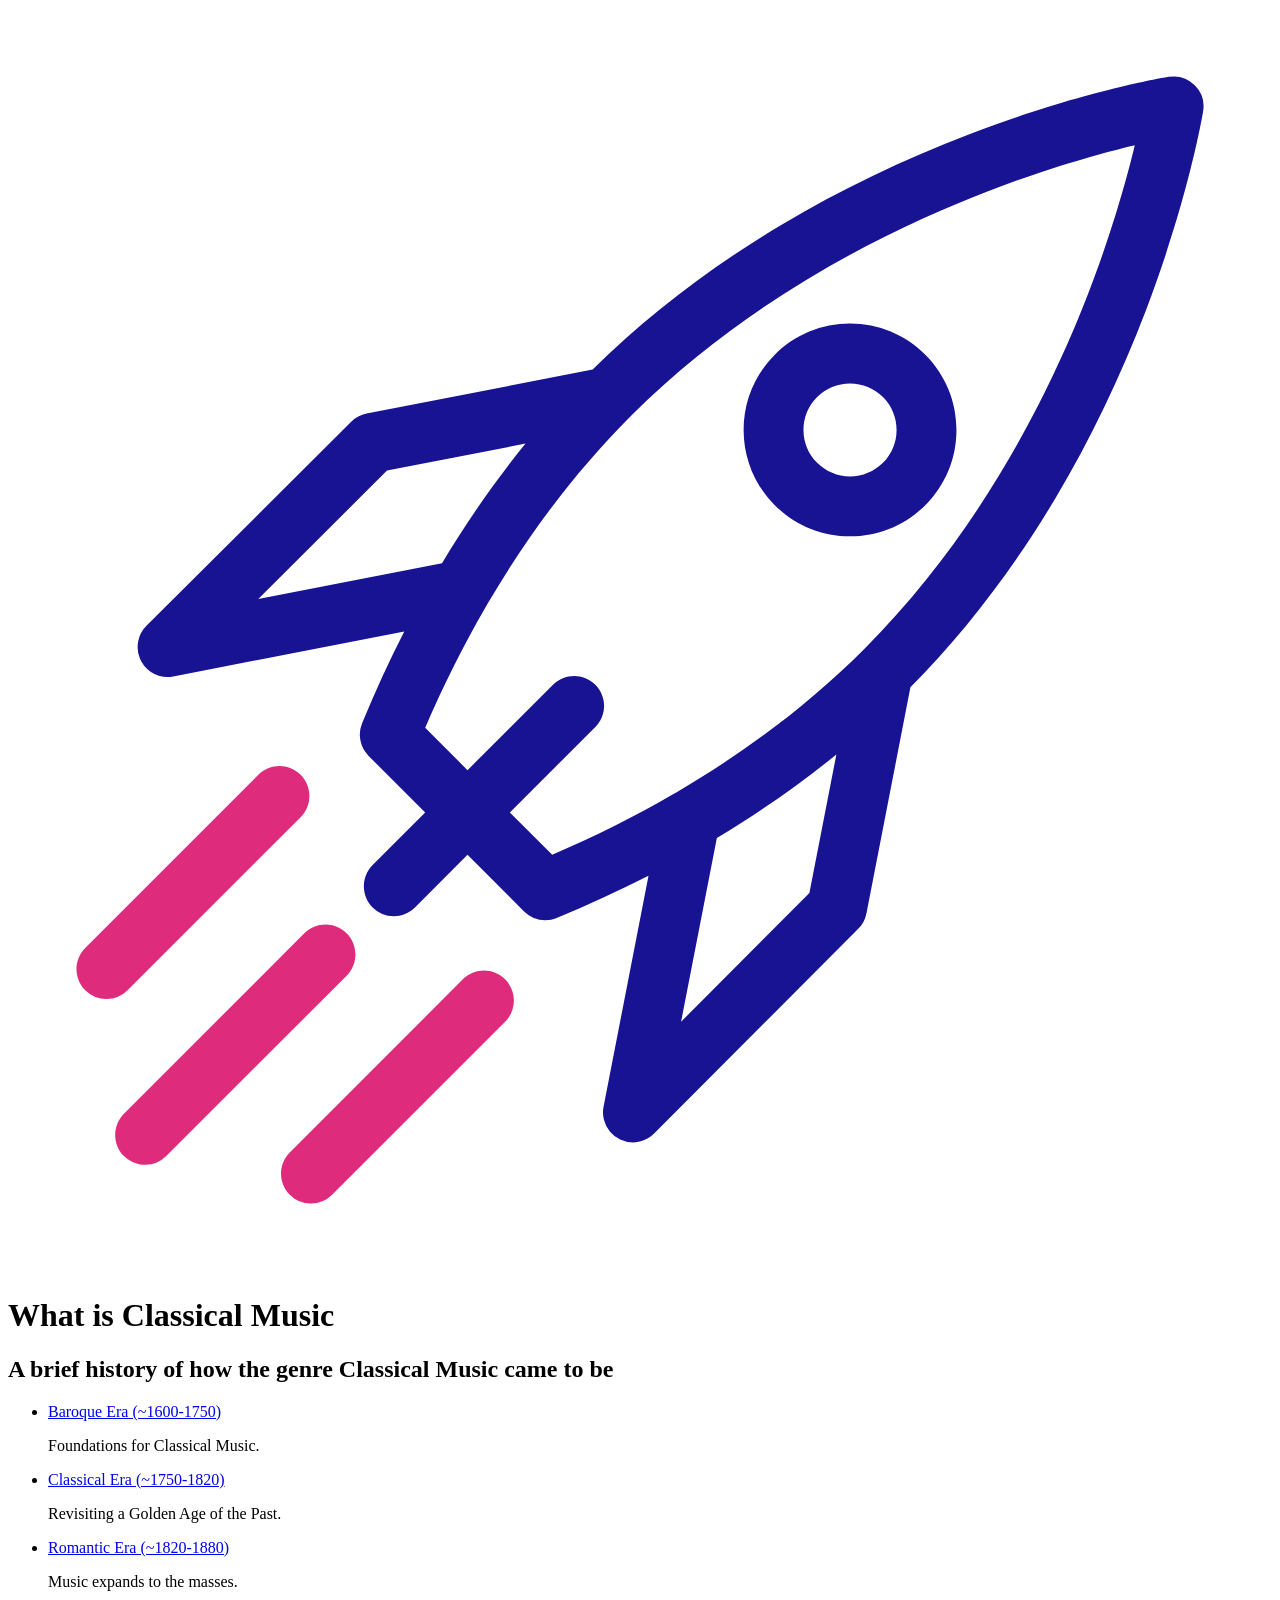
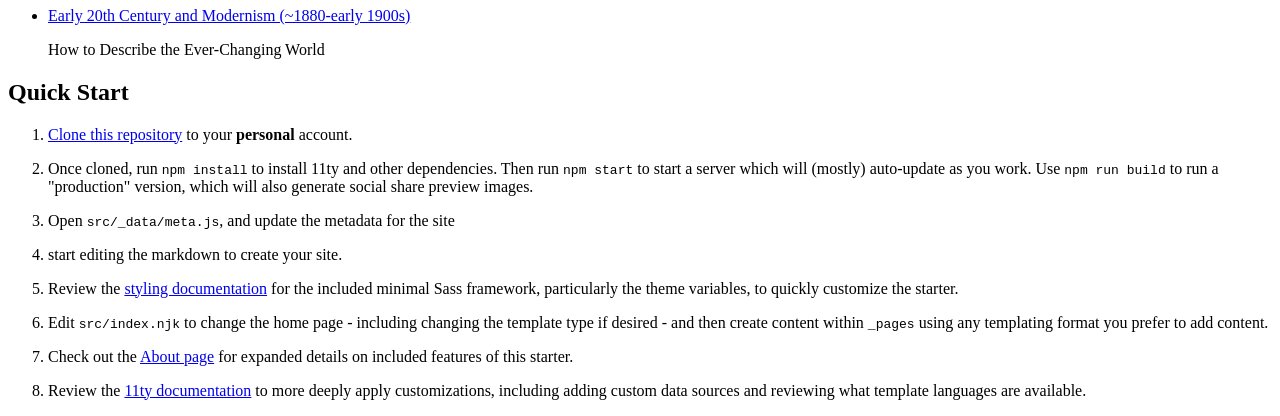
==== commit ee91201c: "Added references" ====
--- a/docs/index.html
+++ b/docs/index.html
@@ -97,31 +97,6 @@
           <a href="/hh-project-11ty-starter-kit/20th Century/" class="tdbc-card__title">Early 20th Century and Modernism (~1880-early 1900s)</a>
           <p>How to Describe the Ever-Changing World</p>
         </div>
-      </li><li class="tdbc-card">
-        <div class="tdbc-card__content">
-          <a href="/hh-project-11ty-starter-kit/about/" class="tdbc-card__title">About</a>
-          <p>A brief introduction to this starter.</p>
-        </div>
-      </li><li class="tdbc-card">
-        <div class="tdbc-card__content">
-          <a href="/hh-project-11ty-starter-kit/styledemo/" class="tdbc-card__title">Style Demo</a>
-          <p>A demo of the &quot;Page&quot; template and kitchen sink sample of styled elements.</p>
-        </div>
-      </li><li class="tdbc-card">
-        <div class="tdbc-card__content">
-          <a href="/hh-project-11ty-starter-kit/proposal/" class="tdbc-card__title">Proposal</a>
-          <p>A vague and brief outline on what I plan to do with this website.</p>
-        </div>
-      </li><li class="tdbc-card">
-        <div class="tdbc-card__content">
-          <a href="/hh-project-11ty-starter-kit/Introduction/" class="tdbc-card__title">Introduction</a>
-          <p>A brief introduction to what this website will attempt to explore.</p>
-        </div>
-      </li><li class="tdbc-card">
-        <div class="tdbc-card__content">
-          <a href="/hh-project-11ty-starter-kit/Now idk/" class="tdbc-card__title">Present Day</a>
-          <p>A brief introduction to this starter.</p>
-        </div>
       </li></ul>
   </div>
   <h2 id="quickstart" class="tdbc-h3 tdbc-mt-lg">Quick Start</h2>
